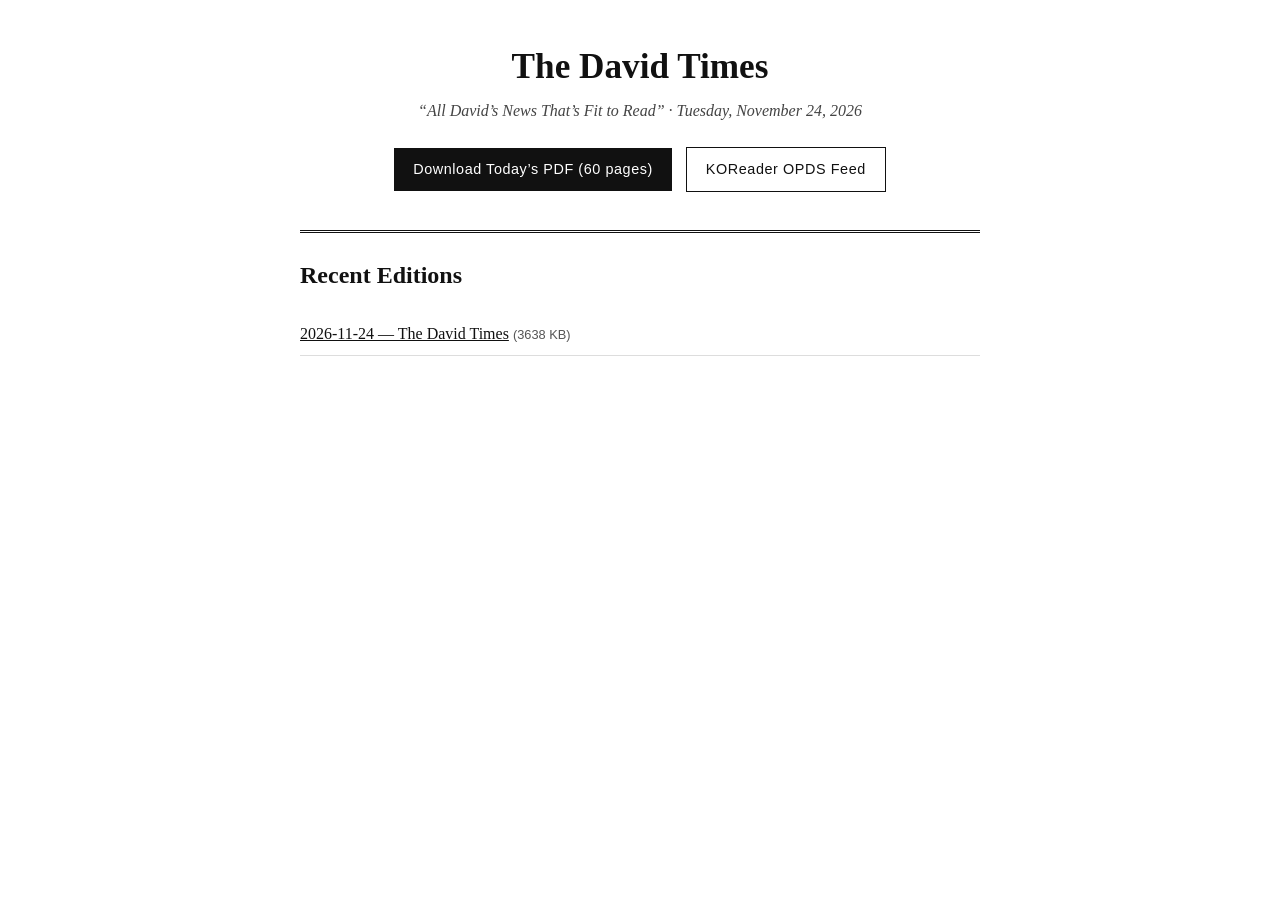
==== index.html @ 39c5e80f "Publish daily edition of The David Times 54b613f209f6f2f7e73ac9b7f9a296ded985efd7" ====
<!DOCTYPE html>
<html lang="en">
<head>
  <meta charset="utf-8" />
  <meta name="viewport" content="width=device-width, initial-scale=1" />
  <title>The David Times — Kindle Archive</title>
  <style>
    body { max-width: 680px; margin: 2.5rem auto; padding: 0 1.2rem; font-family: Georgia, serif; color: #111; line-height: 1.55; }
    header { text-align: center; border-bottom: 3px double #111; padding-bottom: 1rem; margin-bottom: 1.5rem; }
    h1 { font-size: 2.2rem; margin: 0 0 0.3rem 0; }
    .sub { font-style: italic; color: #444; }
    .cta { display: inline-block; background: #111; color: #fff; padding: 0.65rem 1.2rem; text-decoration: none; font-family: sans-serif; font-size: 0.9rem; letter-spacing: 0.04em; margin: 0.4rem 0.3rem; }
    .cta.secondary { background: #fff; color: #111; border: 1.5px solid #111; }
    ul { list-style: none; padding: 0; }
    li { padding: 0.5rem 0; border-bottom: 1px solid #ddd; }
    a { color: #111; }
    .meta { font-family: sans-serif; font-size: 0.8rem; color: #555; }
  </style>
</head>
<body>
  <header>
    <h1>The David Times</h1>
    <div class="sub">“All David’s News That’s Fit to Read” · Tuesday, November 24, 2026</div>
    <p>
      <a class="cta" href="latest.pdf">Download Today’s PDF (60 pages)</a>
      <a class="cta secondary" href="opds.xml">KOReader OPDS Feed</a>
    </p>
  </header>
  <h2>Recent Editions</h2>
  <ul>
    <li><a href="issues/2026-11-24-The-David-Times.pdf">2026-11-24 — The David Times</a> <span class="meta">(3638 KB)</span></li>
  </ul>
</body>
</html>
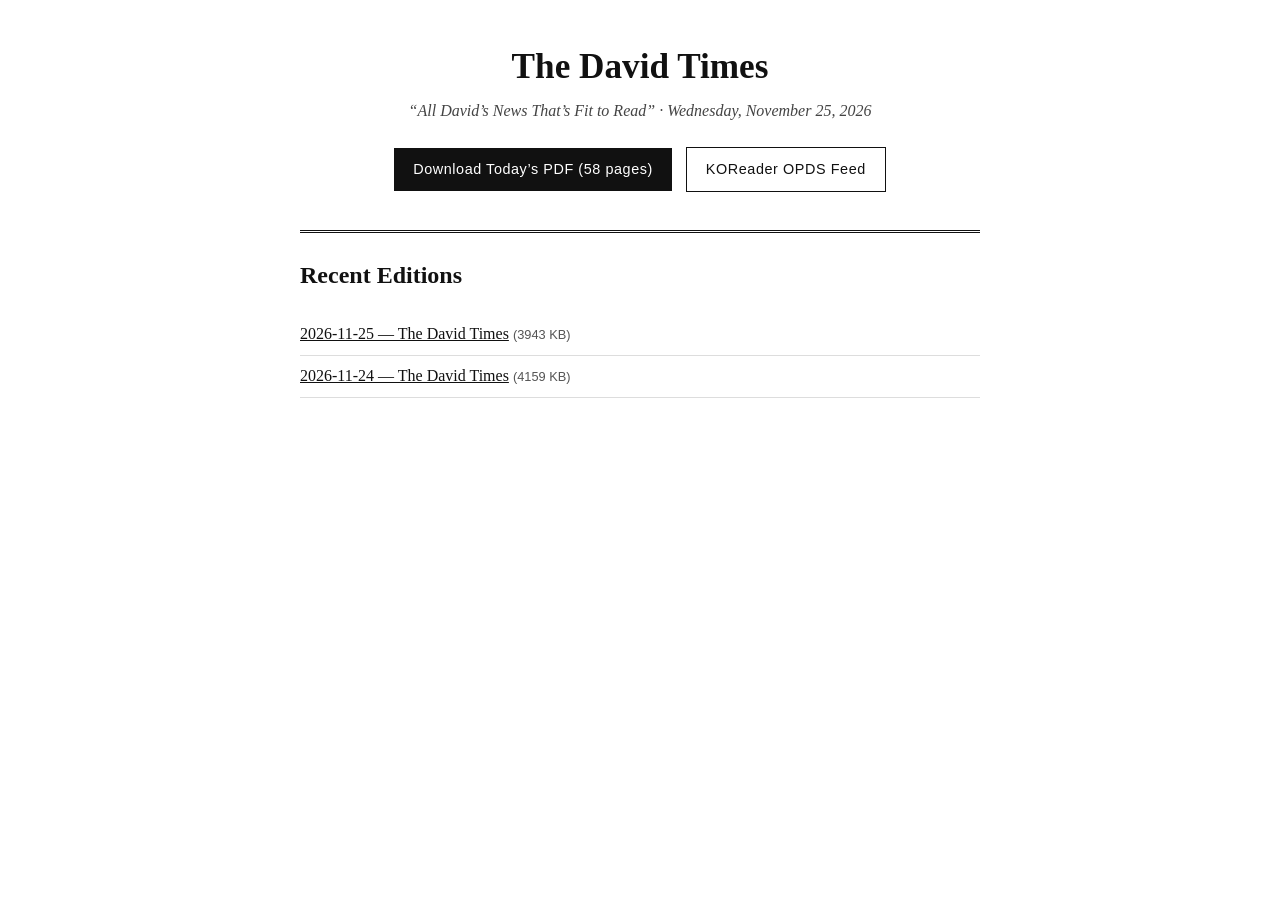
==== commit 36eecb6f: "Publish Wednesday, November 25, 2026 edition of The David Times" ====
--- a/index.html
+++ b/index.html
@@ -20,15 +20,16 @@
 <body>
   <header>
     <h1>The David Times</h1>
-    <div class="sub">“All David’s News That’s Fit to Read” · Tuesday, November 24, 2026</div>
+    <div class="sub">“All David’s News That’s Fit to Read” · Wednesday, November 25, 2026</div>
     <p>
-      <a class="cta" href="latest.pdf">Download Today’s PDF (60 pages)</a>
+      <a class="cta" href="latest.pdf">Download Today’s PDF (58 pages)</a>
       <a class="cta secondary" href="opds.xml">KOReader OPDS Feed</a>
     </p>
   </header>
   <h2>Recent Editions</h2>
   <ul>
-    <li><a href="issues/2026-11-24-The-David-Times.pdf">2026-11-24 — The David Times</a> <span class="meta">(3638 KB)</span></li>
+    <li><a href="issues/2026-11-25-The-David-Times.pdf">2026-11-25 — The David Times</a> <span class="meta">(3943 KB)</span></li>
+<li><a href="issues/2026-11-24-The-David-Times.pdf">2026-11-24 — The David Times</a> <span class="meta">(4159 KB)</span></li>
   </ul>
 </body>
 </html>
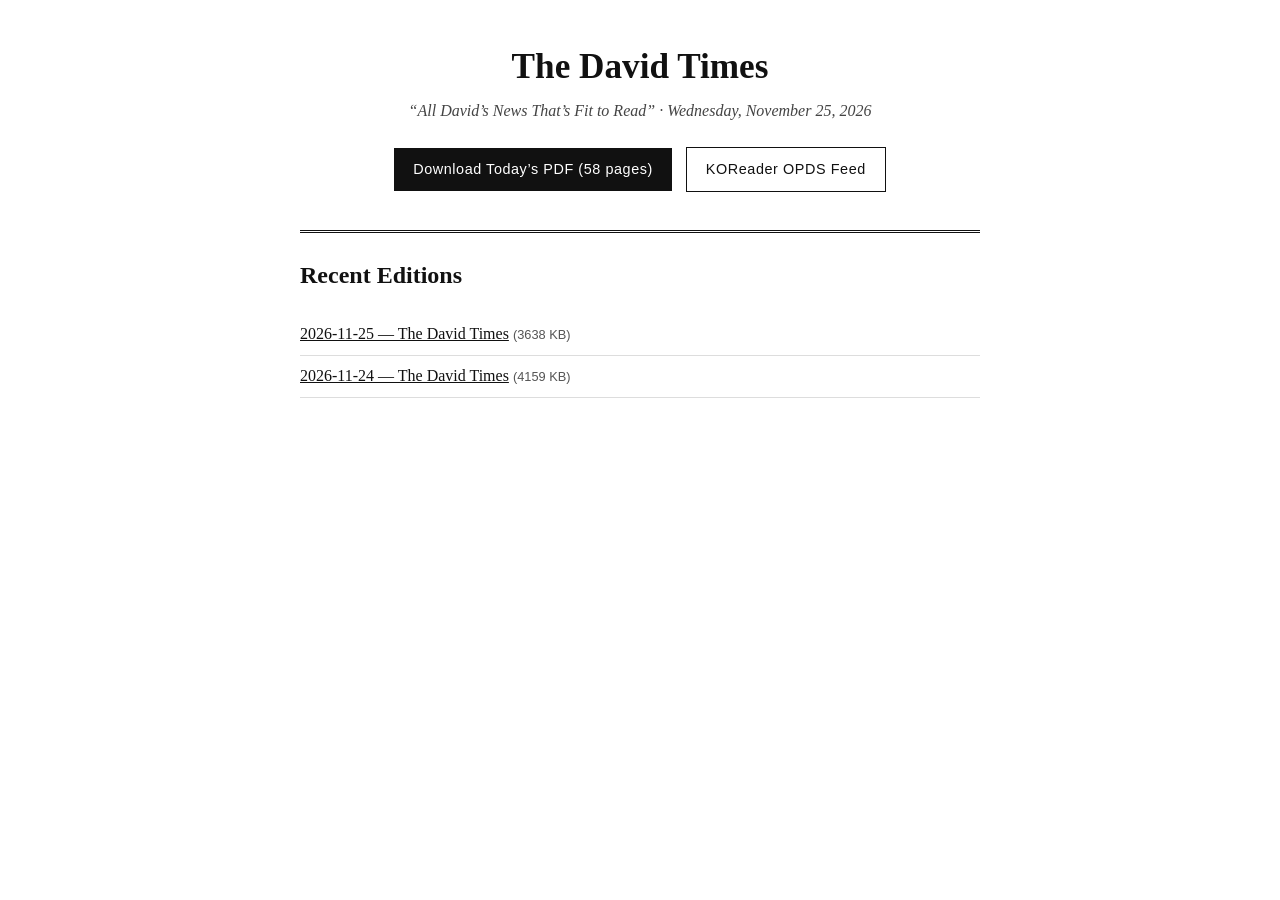
==== commit 48270083: "Publish daily edition of The David Times b35ea08c4e879aa191d0de2f260bc7a13585959d" ====
--- a/index.html
+++ b/index.html
@@ -28,7 +28,7 @@
   </header>
   <h2>Recent Editions</h2>
   <ul>
-    <li><a href="issues/2026-11-25-The-David-Times.pdf">2026-11-25 — The David Times</a> <span class="meta">(3943 KB)</span></li>
+    <li><a href="issues/2026-11-25-The-David-Times.pdf">2026-11-25 — The David Times</a> <span class="meta">(3638 KB)</span></li>
 <li><a href="issues/2026-11-24-The-David-Times.pdf">2026-11-24 — The David Times</a> <span class="meta">(4159 KB)</span></li>
   </ul>
 </body>
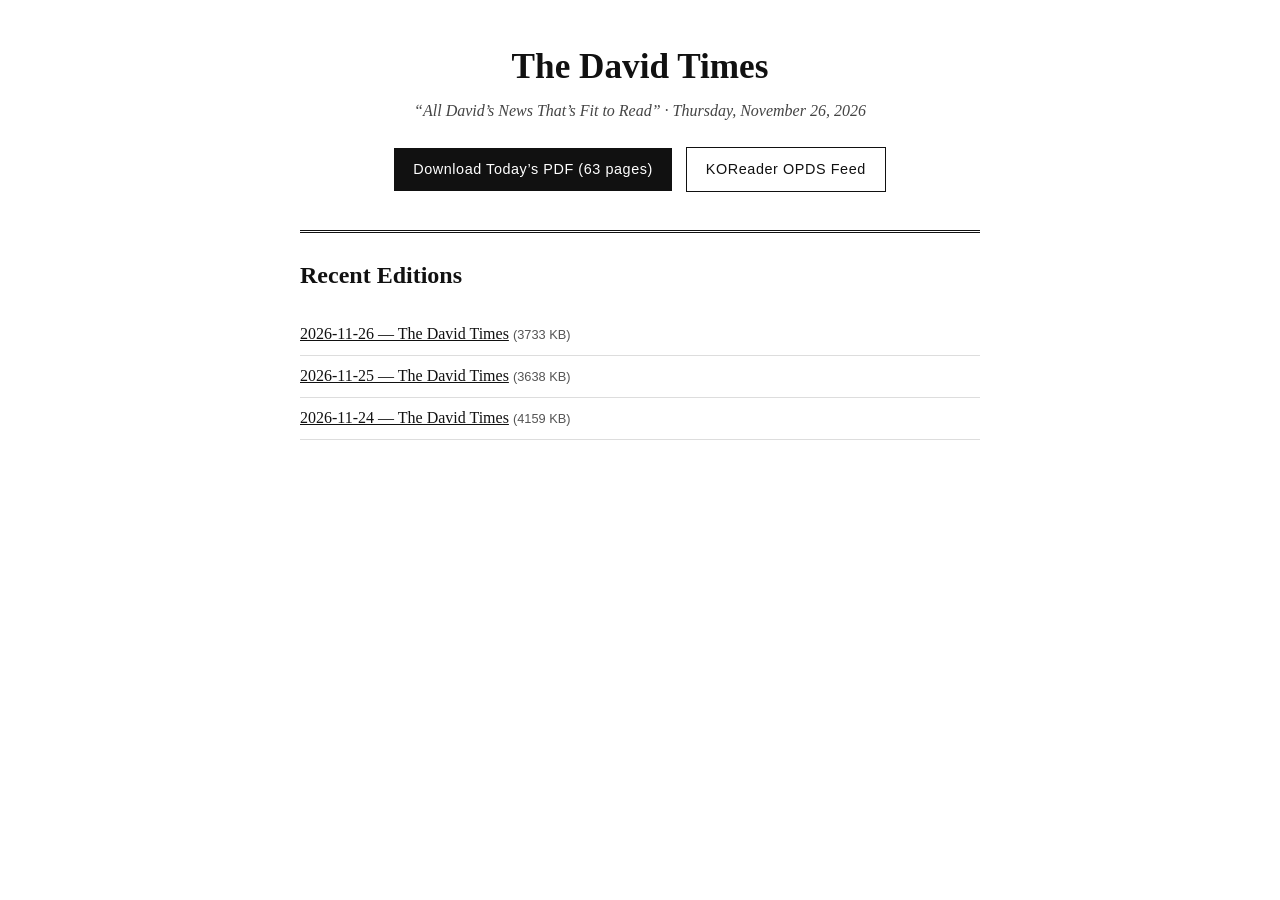
==== commit 7ab945e1: "Publish daily edition of The David Times 03406ef7ce8b465ebaa76198ae623cd88c807c0b" ====
--- a/index.html
+++ b/index.html
@@ -20,15 +20,16 @@
 <body>
   <header>
     <h1>The David Times</h1>
-    <div class="sub">“All David’s News That’s Fit to Read” · Wednesday, November 25, 2026</div>
+    <div class="sub">“All David’s News That’s Fit to Read” · Thursday, November 26, 2026</div>
     <p>
-      <a class="cta" href="latest.pdf">Download Today’s PDF (58 pages)</a>
+      <a class="cta" href="latest.pdf">Download Today’s PDF (63 pages)</a>
       <a class="cta secondary" href="opds.xml">KOReader OPDS Feed</a>
     </p>
   </header>
   <h2>Recent Editions</h2>
   <ul>
-    <li><a href="issues/2026-11-25-The-David-Times.pdf">2026-11-25 — The David Times</a> <span class="meta">(3638 KB)</span></li>
+    <li><a href="issues/2026-11-26-The-David-Times.pdf">2026-11-26 — The David Times</a> <span class="meta">(3733 KB)</span></li>
+<li><a href="issues/2026-11-25-The-David-Times.pdf">2026-11-25 — The David Times</a> <span class="meta">(3638 KB)</span></li>
 <li><a href="issues/2026-11-24-The-David-Times.pdf">2026-11-24 — The David Times</a> <span class="meta">(4159 KB)</span></li>
   </ul>
 </body>
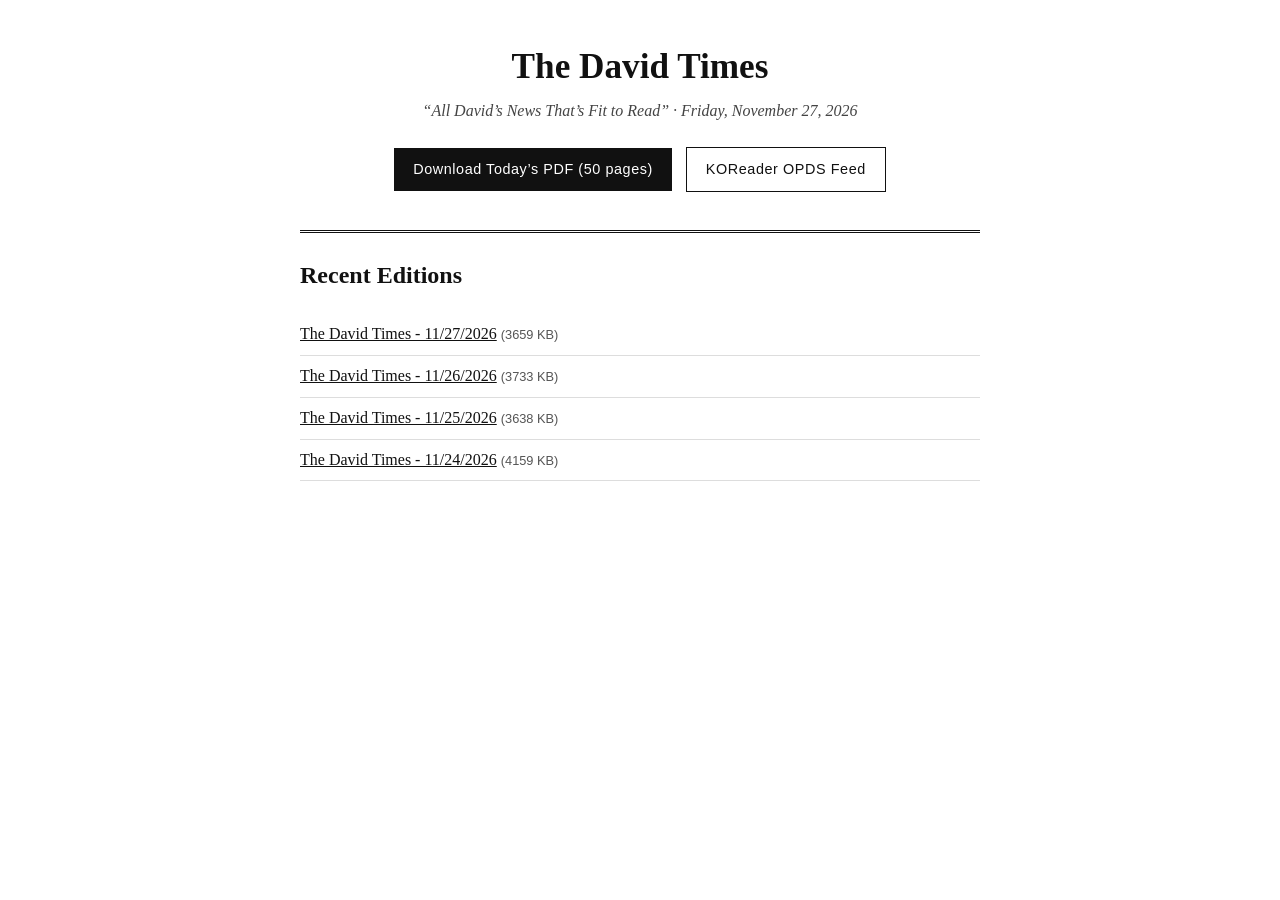
==== commit 4e134b98: "Publish daily edition of The David Times c89b6ca3702016a71e12d545bc30cd3aece1914f" ====
--- a/index.html
+++ b/index.html
@@ -20,17 +20,18 @@
 <body>
   <header>
     <h1>The David Times</h1>
-    <div class="sub">“All David’s News That’s Fit to Read” · Thursday, November 26, 2026</div>
+    <div class="sub">“All David’s News That’s Fit to Read” · Friday, November 27, 2026</div>
     <p>
-      <a class="cta" href="latest.pdf">Download Today’s PDF (63 pages)</a>
+      <a class="cta" href="latest.pdf">Download Today’s PDF (50 pages)</a>
       <a class="cta secondary" href="opds.xml">KOReader OPDS Feed</a>
     </p>
   </header>
   <h2>Recent Editions</h2>
   <ul>
-    <li><a href="issues/2026-11-26-The-David-Times.pdf">2026-11-26 — The David Times</a> <span class="meta">(3733 KB)</span></li>
-<li><a href="issues/2026-11-25-The-David-Times.pdf">2026-11-25 — The David Times</a> <span class="meta">(3638 KB)</span></li>
-<li><a href="issues/2026-11-24-The-David-Times.pdf">2026-11-24 — The David Times</a> <span class="meta">(4159 KB)</span></li>
+    <li><a href="issues/2026-11-27-The-David-Times.pdf">The David Times - 11/27/2026</a> <span class="meta">(3659 KB)</span></li>
+<li><a href="issues/2026-11-26-The-David-Times.pdf">The David Times - 11/26/2026</a> <span class="meta">(3733 KB)</span></li>
+<li><a href="issues/2026-11-25-The-David-Times.pdf">The David Times - 11/25/2026</a> <span class="meta">(3638 KB)</span></li>
+<li><a href="issues/2026-11-24-The-David-Times.pdf">The David Times - 11/24/2026</a> <span class="meta">(4159 KB)</span></li>
   </ul>
 </body>
 </html>
